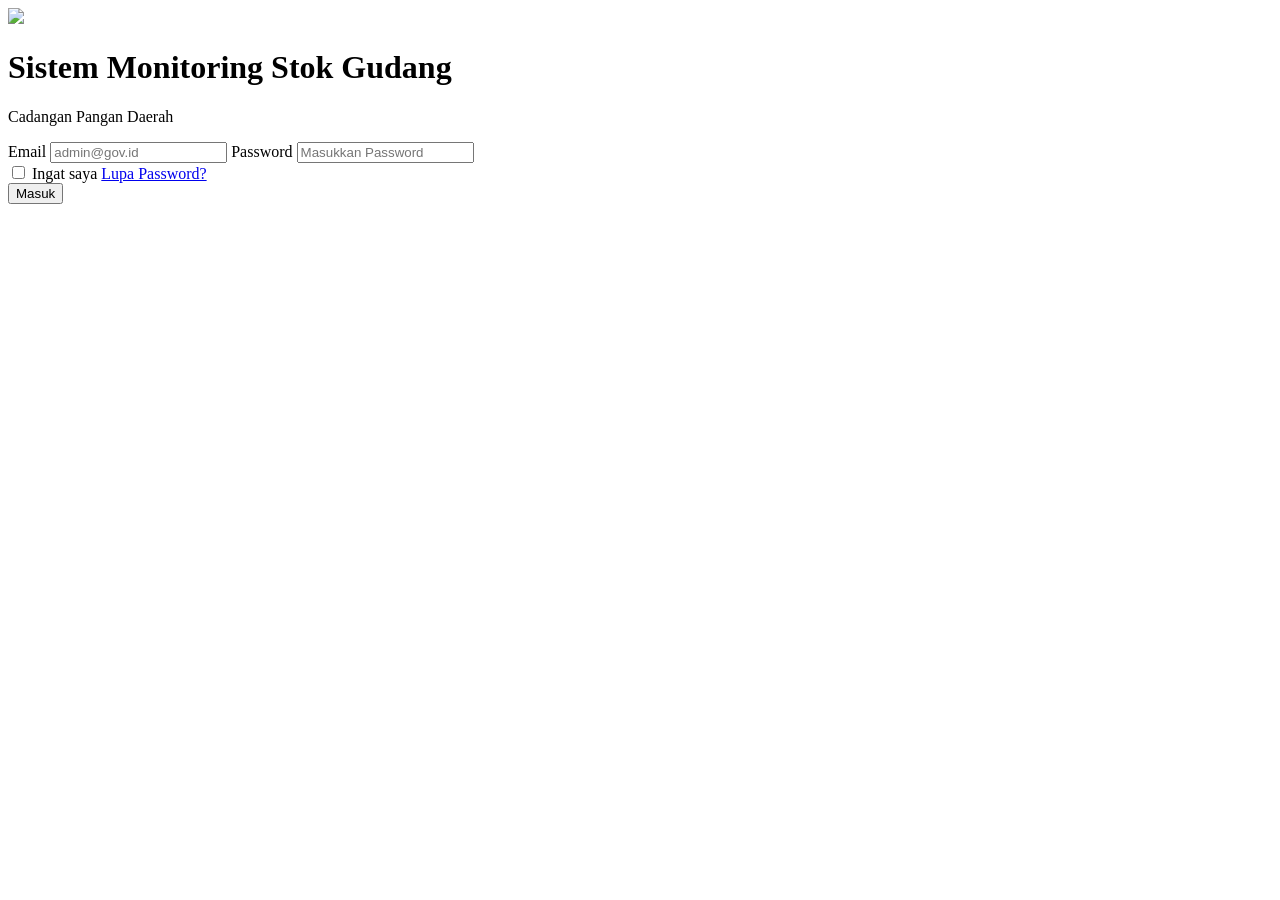
==== index.html @ 25010874 "Add files via upload" ====
<!DOCTYPE html>
<html lang="id">
<head>

<meta charset="UTF-8">
<meta name="viewport" content="width=device-width, initial-scale=1.0">

<title>Sistem Monitoring Stok Gudang</title>

<link rel="stylesheet" href="css/style.css">

<link rel="preconnect" href="https://fonts.googleapis.com">
<link href="https://fonts.googleapis.com/css2?family=Poppins:wght@300;400;500;600;700&display=swap" rel="stylesheet">

</head>

<body>

<div class="login-container">

<div class="card">

<img src="assets/logo.png" class="logo">

<h1>Sistem Monitoring Stok Gudang</h1>

<p>Cadangan Pangan Daerah</p>

<form id="loginForm">

<label>Email</label>

<input
type="email"
id="email"
placeholder="admin@gov.id"
required>

<label>Password</label>

<input
type="password"
id="password"
placeholder="Masukkan Password"
required>

<div class="remember">

<label>

<input type="checkbox">

Ingat saya

</label>

<a href="#">Lupa Password?</a>

</div>

<button type="submit">

Masuk

</button>

</form>

</div>

</div>

<script src="js/login.js"></script>

</body>
</html>
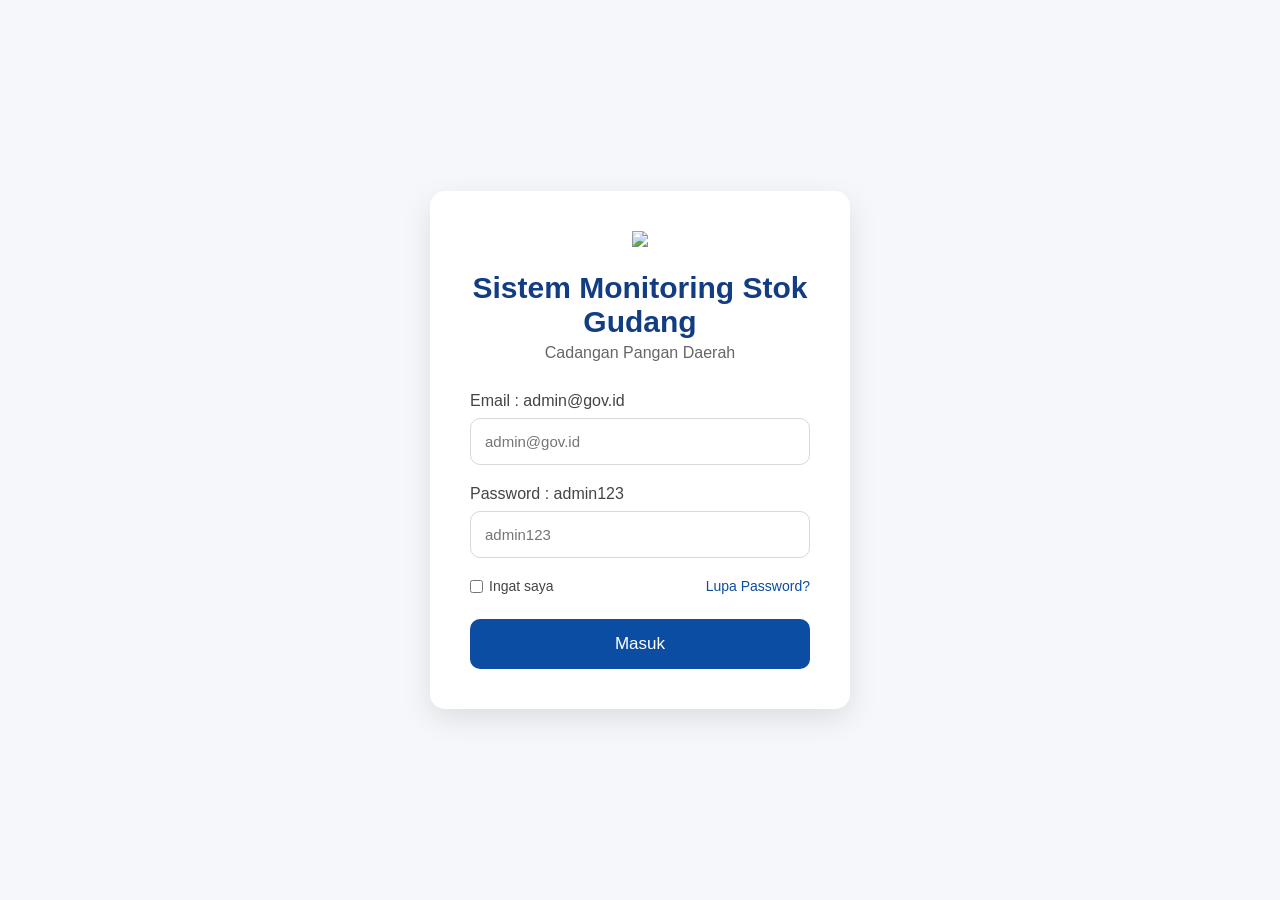
==== commit fae946c2: "Add files via upload" ====
--- a/index.html
+++ b/index.html
@@ -28,7 +28,7 @@
 
 <form id="loginForm">
 
-<label>Email</label>
+<label>Email : admin@gov.id</label>
 
 <input
 type="email"
@@ -36,12 +36,12 @@
 placeholder="admin@gov.id"
 required>
 
-<label>Password</label>
+<label>Password : admin123</label>
 
 <input
 type="password"
 id="password"
-placeholder="Masukkan Password"
+placeholder="admin123"
 required>
 
 <div class="remember">
--- a/css/style.css
+++ b/css/style.css
@@ -0,0 +1,182 @@
+*{
+    margin:0;
+    padding:0;
+    box-sizing:border-box;
+    font-family:'Poppins',sans-serif;
+}
+
+body{
+    background:#f5f7fb;
+    display:flex;
+    justify-content:center;
+    align-items:center;
+    min-height:100vh;
+}
+
+.login-container{
+    width:100%;
+    display:flex;
+    justify-content:center;
+    align-items:center;
+    padding:20px;
+}
+
+.card{
+    width:420px;
+    background:#fff;
+    border-radius:15px;
+    padding:40px;
+    box-shadow:0 10px 30px rgba(0,0,0,.1);
+    text-align:center;
+}
+
+.logo{
+    width:90px;
+    margin-bottom:20px;
+}
+
+.card h1{
+    color:#123D82;
+    font-size:30px;
+    margin-bottom:5px;
+}
+
+.card p{
+    color:#666;
+    margin-bottom:30px;
+}
+
+form{
+    text-align:left;
+}
+
+label{
+    display:block;
+    font-weight:500;
+    margin-bottom:8px;
+    color:#444;
+}
+
+input[type=email],
+input[type=password]{
+
+    width:100%;
+    padding:14px;
+
+    border:1px solid #d9d9d9;
+
+    border-radius:10px;
+
+    outline:none;
+
+    margin-bottom:20px;
+
+    font-size:15px;
+
+    transition:.3s;
+
+}
+
+input:focus{
+
+    border:1px solid #0B4DA2;
+
+    box-shadow:0 0 5px rgba(11,77,162,.3);
+
+}
+
+.remember{
+
+    display:flex;
+
+    justify-content:space-between;
+
+    align-items:center;
+
+    margin-bottom:25px;
+
+    font-size:14px;
+
+}
+
+.remember label{
+
+    display:flex;
+
+    align-items:center;
+
+    gap:6px;
+
+    margin:0;
+
+}
+
+.remember a{
+
+    text-decoration:none;
+
+    color:#0B4DA2;
+
+    font-weight:500;
+
+}
+
+button{
+
+    width:100%;
+
+    background:#0B4DA2;
+
+    color:white;
+
+    border:none;
+
+    padding:15px;
+
+    border-radius:10px;
+
+    font-size:17px;
+
+    cursor:pointer;
+
+    transition:.3s;
+
+}
+
+button:hover{
+
+    background:#083b7d;
+
+    transform:translateY(-2px);
+
+}
+
+.footer{
+
+    margin-top:30px;
+
+    text-align:center;
+
+    font-size:13px;
+
+    color:#888;
+
+}
+
+@media(max-width:500px){
+
+.card{
+
+width:100%;
+
+padding:30px 20px;
+
+}
+
+.card h1{
+
+font-size:24px;
+
+}
+
+}
